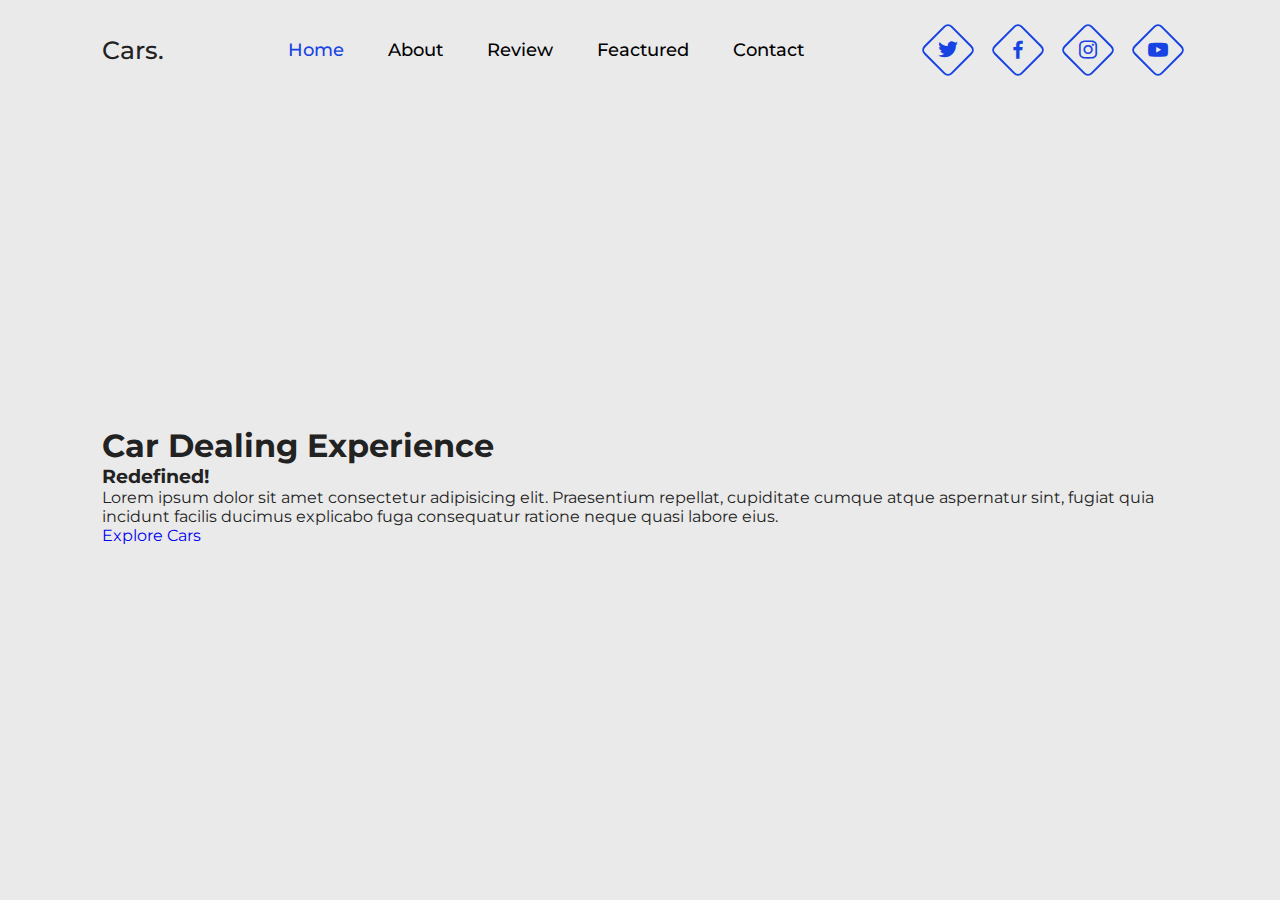
==== CSS/landing_page_car/index.html @ cf31abd0 "pruebas de guardado" ====
<!DOCTYPE html>
<html lang="en">
  <head>
    <meta charset="UTF-8" />
    <meta name="viewport" content="width=device-width, initial-scale=1.0" />
    <link rel="stylesheet" href="styles/estilos.css" />
    <link
      href="https://unpkg.com/boxicons@2.1.4/css/boxicons.min.css"
      rel="stylesheet"
    />
    <title>Landig Car</title>
  </head>
  <body>
    <header class="header">
      <a href="#" class="logo">Cars.</a>
      <nav class="navbar">
        <a href="#" class="active">Home</a>
        <a href="#">About</a>
        <a href="#">Review</a>
        <a href="#">Feactured</a>
        <a href="#">Contact</a>
      </nav>
      <div class="social-media">
        <a href="#" class="t">
          <i class="bx bxl-twitter"></i>
        </a>
        <a href="#" class="f">
          <i class="bx bxl-facebook"></i>
        </a>
        
        <a href="#" class="i">
          <i class="bx bxl-instagram"></i>
        </a>
        <a href="#" class="y">
          <i class='bx bxl-youtube' ></i>
        </a>
      </div>
    </header>
    <section class="home">
      <div class="home-content">
        <h1>Car Dealing Experience</h1>
        <h3>Redefined!</h3>
        <p>
          Lorem ipsum dolor sit amet consectetur adipisicing elit. Praesentium repellat, cupiditate cumque atque aspernatur sint, fugiat quia incidunt facilis ducimus explicabo fuga consequatur ratione neque quasi labore eius.
        </p>
        <a href="#" class="btn">Explore Cars</a>
      </div>
    </section>
  </body>
</html>
---- CSS/landing_page_car/styles/estilos.css ----
@import url("https://fonts.googleapis.com/css2?family=Montserrat:ital,wght@0,100;0,200;0,300;0,400;0,500;0,600;0,700;0,800;0,900;1,100;1,200;1,300;1,400;1,500;1,600;1,700;1,800;1,900&display=swap");

/* se estan asignando a todos los elementos en 0 */
* {
  margin: 0;
  padding: 0;
  /* hace que los margenes no se sumen, hace que se superpongan */
  box-sizing: border-box;
  font-family: "Montserrat", sans-serif, "Roboto";
}
body {
  background: #eaeaea;
  color: #222;
}

a {
  text-decoration: none;
}
/* Estilos de cabecera */

.header {
  display: flex;
  justify-content: space-between;
  padding: 30px 8%;
  align-items: center;
}

.header .logo {
  font-size: 25px;
  color: #222;
  font-weight: 500;
}

.navbar a {
  font-size: 18px;
  color: #000;
  font-weight: 500;
  margin: 0 20px;
  transition: 0.3s;
}

.navbar a:hover,
.navbar .active {
  color: #1743e3;
}

.social-media {
  display: flex;
  justify-content: space-between;
  width: 250px;
  height: 40px;
}

.social-media a {
  display: inline-flex;
  justify-content: center;
  align-items: center;
  width: 40px;
  height: 40px;
  border-radius: 6px;
  border: 2px solid #1743e3;
  transform: rotate(45deg);
  transition: 1s;
}

.social-media a i {
  font-size: 24px;
  color: #1743e3;
  transform: rotate(-45deg);
}

/* hover se usa para que cuando se le coloque el puntero realice acciones */

.social-media .t:hover {
  transform: rotate(405deg);
  border-radius: 100%;
  background: #00a2ff;
  border: 2px solid #00a2ff;
}

.social-media .t:hover i {
  color: #ffffff;
}

.social-media .f:hover {
  transform: rotate(405deg);
  border-radius: 100%;
  background: #001aff;
  border: 2px solid #001aff;
}

.social-media .f:hover i {
  color: #ffffff;
}

.social-media .i:hover {
  transform: rotate(405deg);
  border-radius: 100%;
  background: #eb11eb;
  border: 2px solid #eb11eb;
}

.social-media .i:hover i {
  color: #ffffff;
}
.social-media .y:hover {
  transform: rotate(405deg);
  border-radius: 100%;
  background: #ff0000;
  border: 2px solid #ff0000;
}

.social-media .y:hover i {
  color: #ffffff;
}

.home {
  display: flex;
  justify-content: space-between;
  width: 100%;
  height: 80vh;
  align-items: center;
  padding: 50px 8% 0;


}
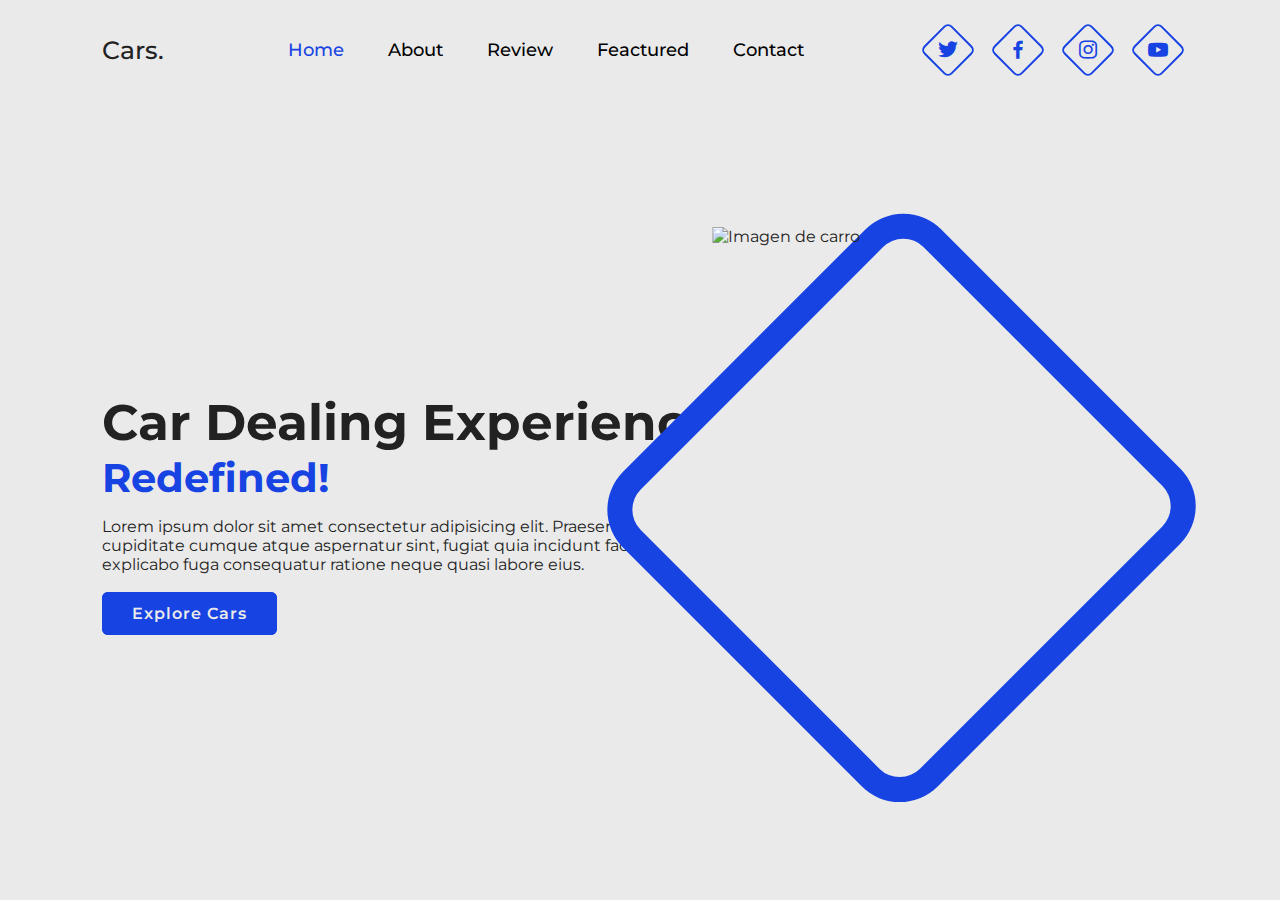
==== commit ec99531e: "segunda prueba de guardado" ====
--- a/CSS/landing_page_car/index.html
+++ b/CSS/landing_page_car/index.html
@@ -45,6 +45,11 @@
         </p>
         <a href="#" class="btn">Explore Cars</a>
       </div>
+      <div class="home-img">
+        <div class="rombo">
+          <img src="./styles/IMG/car.png" alt="Imagen de carro">
+        </div>
+      </div>
     </section>
   </body>
 </html>
--- a/CSS/landing_page_car/styles/estilos.css
+++ b/CSS/landing_page_car/styles/estilos.css
@@ -118,9 +118,69 @@
   display: flex;
   justify-content: space-between;
   width: 100%;
-  height: 80vh;
+  height: 85vh;
   align-items: center;
   padding: 50px 8% 0;
+  overflow: hidden;
+}
 
+.home .home-content {
+  max-width: 630px;
+}
 
-}+.home .home-content h1 {
+  font-size: 50px;
+}
+
+.home .home-content h3 {
+  font-size: 40px;
+  color: #1743e3;
+}
+
+.home .home-content p {
+  font-size: 16px;
+  margin: 15px 0 30px;
+}
+
+.home .home-content .btn {
+  padding: 10px 28px;
+  background-color: #1743e3;
+  border: 2px solid #1743e3;
+  border-radius: 6px;
+  color: #eaeaea;
+  letter-spacing: 1px;
+  font-size: 16px;
+  font-weight: 600;
+  transition: 0.5s;
+}
+
+.home .home-content .btn:hover {
+  background: transparent;
+  color: #1743e3;
+}
+
+/* estilos de imagen */
+.home-img {
+  position: relative;
+  width: 450px;
+  height: 450px;
+  transform: rotate(45deg);
+  right: 5%;
+}
+
+.home-img .rombo {
+  position: absolute;
+  width: 100%;
+  height: 100%;
+  background: #eaeaea;
+  border: 25px solid #1743e3;
+  border-radius: 12%;
+}
+
+.home-img .rombo img {
+  position: absolute;
+  max-width: 700px;
+  transform: rotate(-45deg);
+  top: 80px;
+  left: -150px;
+}
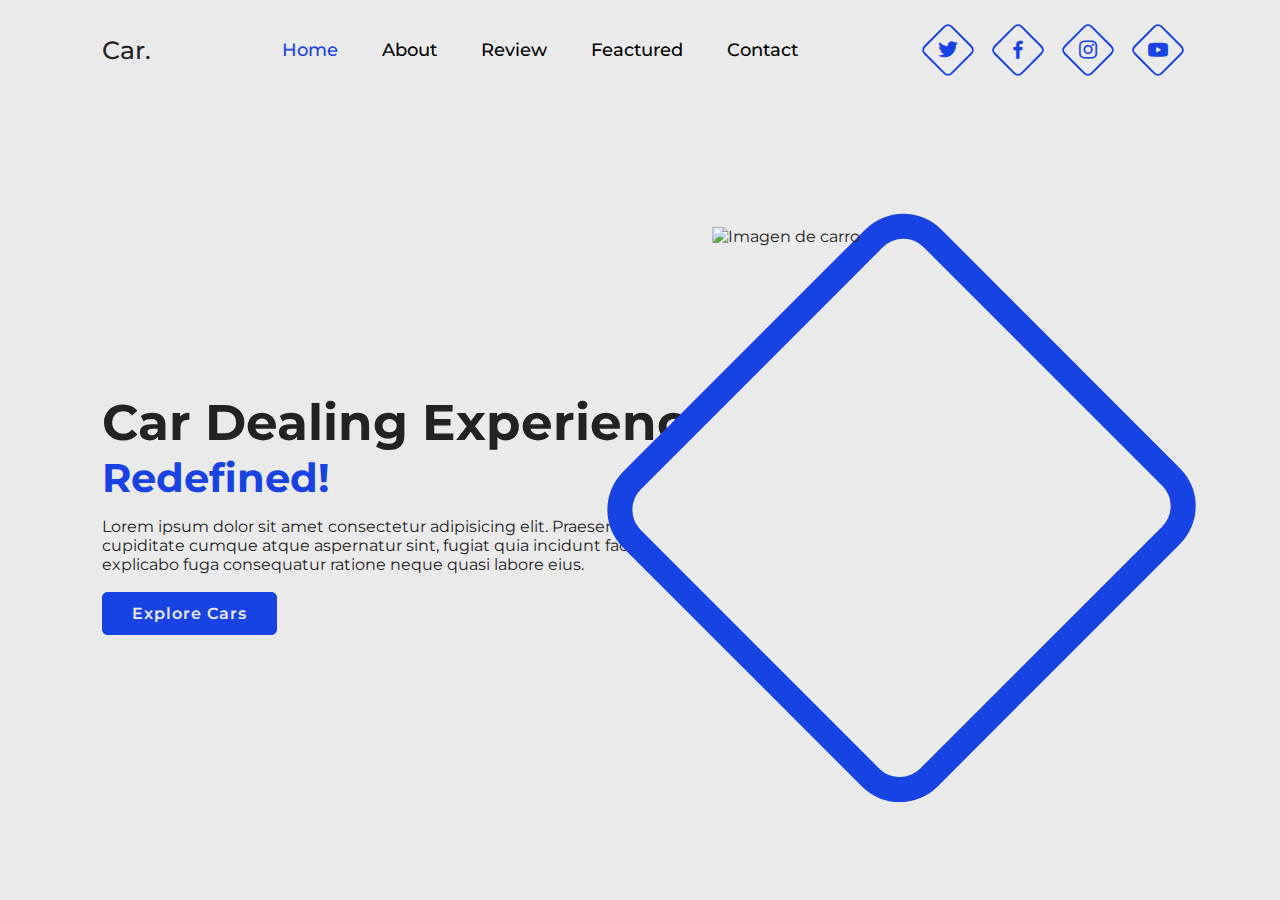
==== commit c5bcd303: "1nov 722" ====
--- a/CSS/landing_page_car/index.html
+++ b/CSS/landing_page_car/index.html
@@ -12,7 +12,7 @@
   </head>
   <body>
     <header class="header">
-      <a href="#" class="logo">Cars.</a>
+      <a href="#" class="logo">Car.</a>
       <nav class="navbar">
         <a href="#" class="active">Home</a>
         <a href="#">About</a>
@@ -40,9 +40,11 @@
       <div class="home-content">
         <h1>Car Dealing Experience</h1>
         <h3>Redefined!</h3>
+
         <p>
           Lorem ipsum dolor sit amet consectetur adipisicing elit. Praesentium repellat, cupiditate cumque atque aspernatur sint, fugiat quia incidunt facilis ducimus explicabo fuga consequatur ratione neque quasi labore eius.
         </p>
+
         <a href="#" class="btn">Explore Cars</a>
       </div>
       <div class="home-img">
--- a/CSS/landing_page_car/styles/estilos.css
+++ b/CSS/landing_page_car/styles/estilos.css
@@ -151,7 +151,7 @@
   letter-spacing: 1px;
   font-size: 16px;
   font-weight: 600;
-  transition: 0.5s;
+  transition: 0.7s;
 }
 
 .home .home-content .btn:hover {
